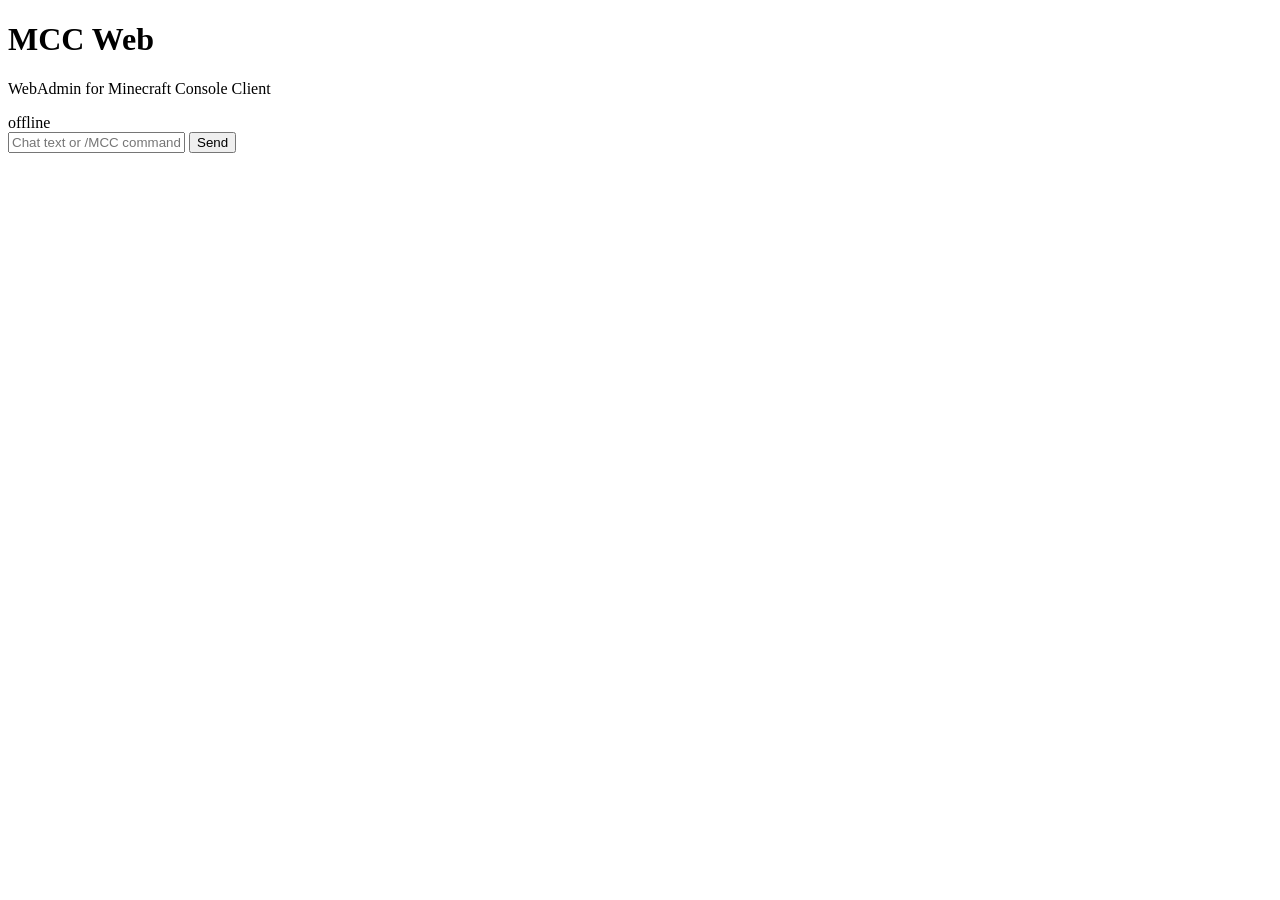
==== cmd/mcc-web/web/index.html @ 6a70a0b1 "Add initial web console" ====
<!doctype html>
<html lang="en">
<head>
  <meta charset="utf-8">
  <meta name="viewport" content="width=device-width,initial-scale=1">
  <title>Minecraft Console Client Web</title>
  <link rel="stylesheet" href="/styles.css">
</head>
<body>
  <main>
    <header>
      <div>
        <h1>MCC Web</h1>
        <p>WebAdmin for Minecraft Console Client</p>
      </div>
      <span id="state" class="badge offline">offline</span>
    </header>

    <section class="panel">
      <div id="log" class="log" aria-live="polite"></div>
      <form id="command-form">
        <input id="command" autocomplete="off" placeholder="Chat text or /MCC command" aria-label="Command">
        <button type="submit">Send</button>
      </form>
    </section>
  </main>
  <script src="/app.js" defer></script>
</body>
</html>
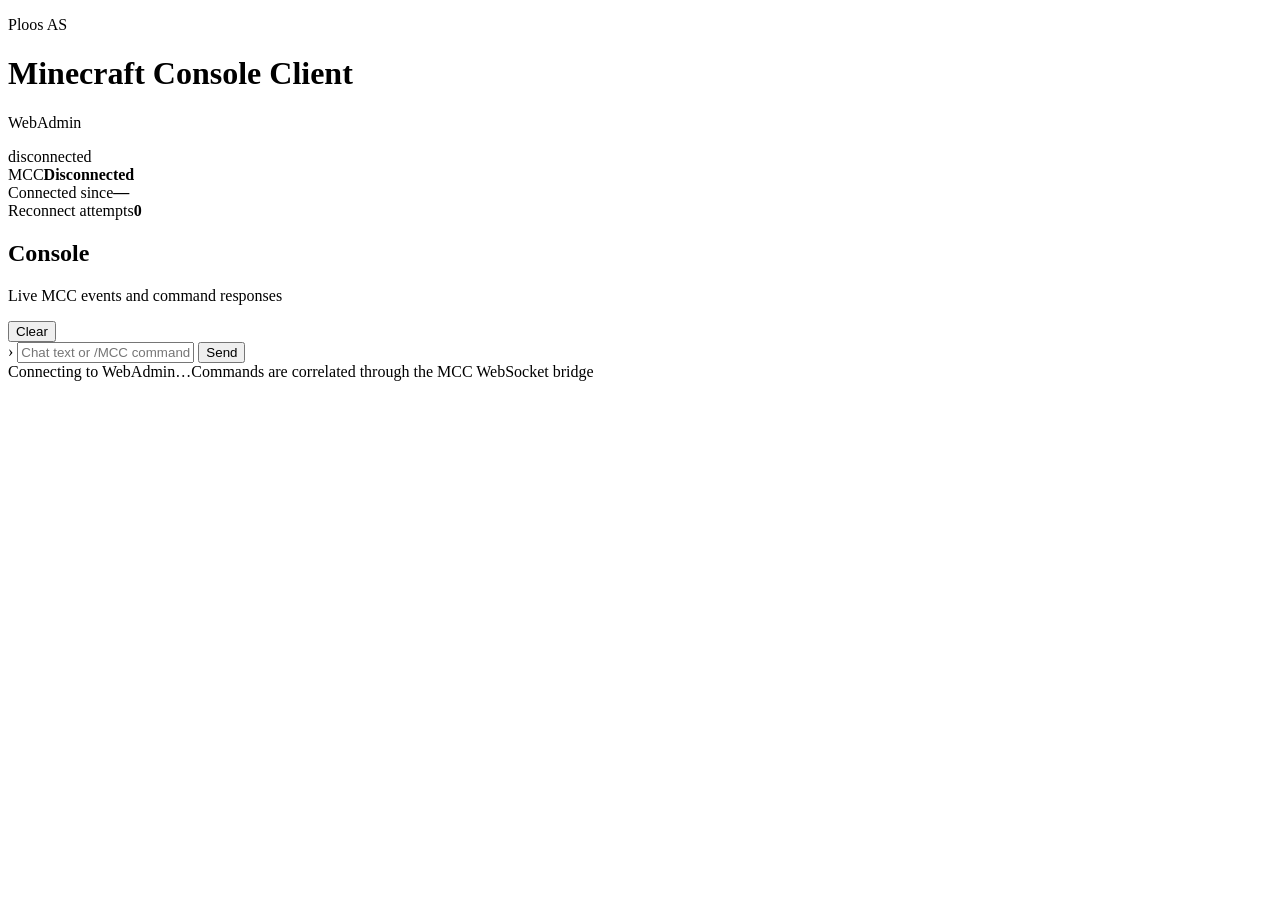
==== commit 6443031c: "Build M0.5 WebAdmin dashboard" ====
--- a/cmd/mcc-web/web/index.html
+++ b/cmd/mcc-web/web/index.html
@@ -3,26 +3,43 @@
 <head>
   <meta charset="utf-8">
   <meta name="viewport" content="width=device-width,initial-scale=1">
-  <title>Minecraft Console Client Web</title>
+  <title>MCC WebAdmin</title>
   <link rel="stylesheet" href="/styles.css">
 </head>
 <body>
   <main>
     <header>
       <div>
-        <h1>MCC Web</h1>
-        <p>WebAdmin for Minecraft Console Client</p>
+        <p class="eyebrow">Ploos AS</p>
+        <h1>Minecraft Console Client</h1>
+        <p class="subtitle">WebAdmin</p>
       </div>
-      <span id="state" class="badge offline">offline</span>
+      <div class="connection">
+        <span id="state-dot" class="dot"></span>
+        <span id="state">disconnected</span>
+      </div>
     </header>
 
-    <section class="panel">
-      <div id="log" class="log" aria-live="polite"></div>
+    <section class="stats" aria-label="Connection status">
+      <article><span class="label">MCC</span><strong id="mcc-state">Disconnected</strong></article>
+      <article><span class="label">Connected since</span><strong id="connected-at">—</strong></article>
+      <article><span class="label">Reconnect attempts</span><strong id="attempts">0</strong></article>
+    </section>
+
+    <section class="panel console-panel">
+      <div class="panel-heading">
+        <div><h2>Console</h2><p>Live MCC events and command responses</p></div>
+        <button id="clear" class="secondary" type="button">Clear</button>
+      </div>
+      <div id="log" class="log" aria-live="polite" aria-label="MCC event log"></div>
       <form id="command-form">
+        <span class="prompt">›</span>
         <input id="command" autocomplete="off" placeholder="Chat text or /MCC command" aria-label="Command">
-        <button type="submit">Send</button>
+        <button id="send" type="submit">Send</button>
       </form>
     </section>
+
+    <footer><span id="bridge-state">Connecting to WebAdmin…</span><span>Commands are correlated through the MCC WebSocket bridge</span></footer>
   </main>
   <script src="/app.js" defer></script>
 </body>
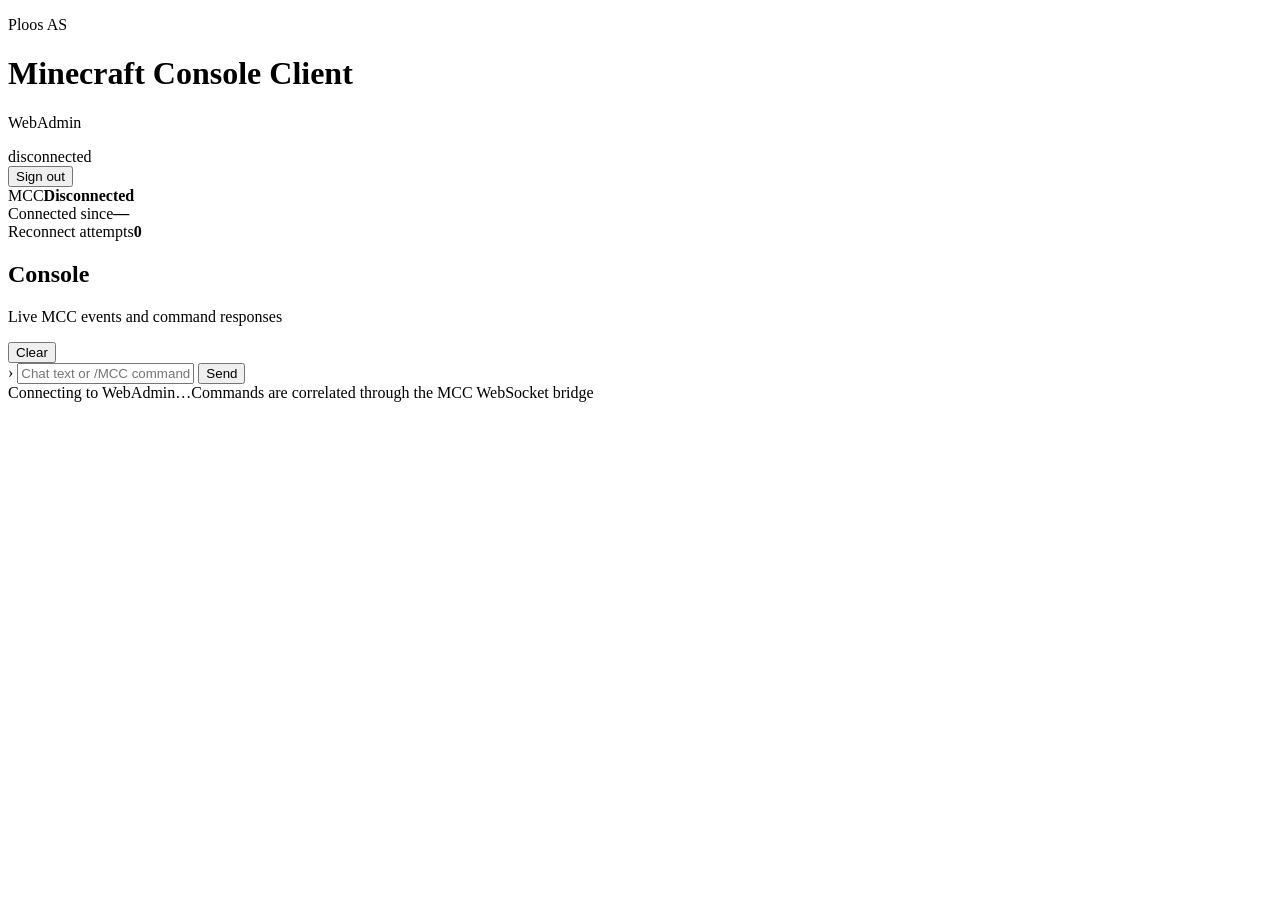
==== commit f8cca590: "Add WebAdmin sign-out control" ====
--- a/cmd/mcc-web/web/index.html
+++ b/cmd/mcc-web/web/index.html
@@ -14,9 +14,12 @@
         <h1>Minecraft Console Client</h1>
         <p class="subtitle">WebAdmin</p>
       </div>
-      <div class="connection">
-        <span id="state-dot" class="dot"></span>
-        <span id="state">disconnected</span>
+      <div class="header-actions">
+        <div class="connection">
+          <span id="state-dot" class="dot"></span>
+          <span id="state">disconnected</span>
+        </div>
+        <button id="logout" class="secondary" type="button">Sign out</button>
       </div>
     </header>
 
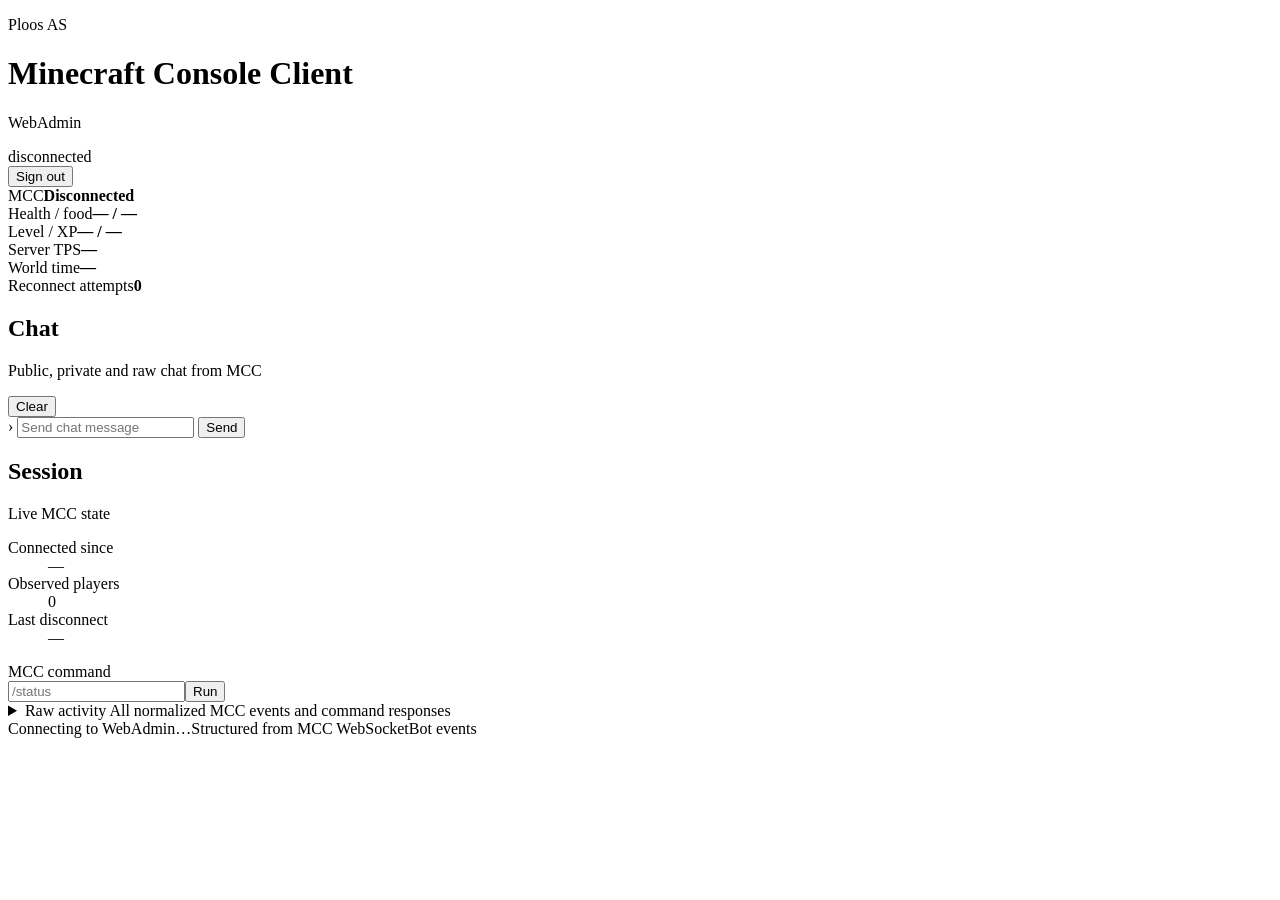
==== commit 9c776b07: "Build M0.7 structured chat and status UI" ====
--- a/cmd/mcc-web/web/index.html
+++ b/cmd/mcc-web/web/index.html
@@ -23,26 +23,50 @@
       </div>
     </header>
 
-    <section class="stats" aria-label="Connection status">
+    <section class="stats" aria-label="MCC status">
       <article><span class="label">MCC</span><strong id="mcc-state">Disconnected</strong></article>
-      <article><span class="label">Connected since</span><strong id="connected-at">—</strong></article>
+      <article><span class="label">Health / food</span><strong><span id="health">—</span> / <span id="food">—</span></strong></article>
+      <article><span class="label">Level / XP</span><strong><span id="level">—</span> / <span id="xp">—</span></strong></article>
+      <article><span class="label">Server TPS</span><strong id="tps">—</strong></article>
+      <article><span class="label">World time</span><strong id="world-time">—</strong></article>
       <article><span class="label">Reconnect attempts</span><strong id="attempts">0</strong></article>
     </section>
 
-    <section class="panel console-panel">
-      <div class="panel-heading">
-        <div><h2>Console</h2><p>Live MCC events and command responses</p></div>
-        <button id="clear" class="secondary" type="button">Clear</button>
-      </div>
-      <div id="log" class="log" aria-live="polite" aria-label="MCC event log"></div>
-      <form id="command-form">
-        <span class="prompt">›</span>
-        <input id="command" autocomplete="off" placeholder="Chat text or /MCC command" aria-label="Command">
-        <button id="send" type="submit">Send</button>
-      </form>
+    <section class="workspace">
+      <section class="panel chat-panel">
+        <div class="panel-heading">
+          <div><h2>Chat</h2><p>Public, private and raw chat from MCC</p></div>
+          <button id="clear-chat" class="secondary" type="button">Clear</button>
+        </div>
+        <div id="chat" class="chat" aria-live="polite" aria-label="Minecraft chat"></div>
+        <form id="chat-form" class="composer">
+          <span class="prompt">›</span>
+          <input id="chat-input" autocomplete="off" placeholder="Send chat message" aria-label="Chat message">
+          <button id="chat-send" type="submit">Send</button>
+        </form>
+      </section>
+
+      <aside class="panel side-panel">
+        <div class="panel-heading"><div><h2>Session</h2><p>Live MCC state</p></div></div>
+        <dl class="session-details">
+          <div><dt>Connected since</dt><dd id="connected-at">—</dd></div>
+          <div><dt>Observed players</dt><dd id="players">0</dd></div>
+          <div><dt>Last disconnect</dt><dd id="last-disconnect">—</dd></div>
+        </dl>
+        <form id="command-form" class="command-box">
+          <label for="command">MCC command</label>
+          <div><input id="command" autocomplete="off" placeholder="/status" aria-label="MCC command"><button id="send" type="submit">Run</button></div>
+        </form>
+      </aside>
     </section>
 
-    <footer><span id="bridge-state">Connecting to WebAdmin…</span><span>Commands are correlated through the MCC WebSocket bridge</span></footer>
+    <details class="panel activity-panel">
+      <summary>Raw activity <span>All normalized MCC events and command responses</span></summary>
+      <div class="activity-toolbar"><button id="clear" class="secondary" type="button">Clear</button></div>
+      <div id="log" class="log" aria-live="polite" aria-label="MCC event log"></div>
+    </details>
+
+    <footer><span id="bridge-state">Connecting to WebAdmin…</span><span>Structured from MCC WebSocketBot events</span></footer>
   </main>
   <script src="/app.js" defer></script>
 </body>
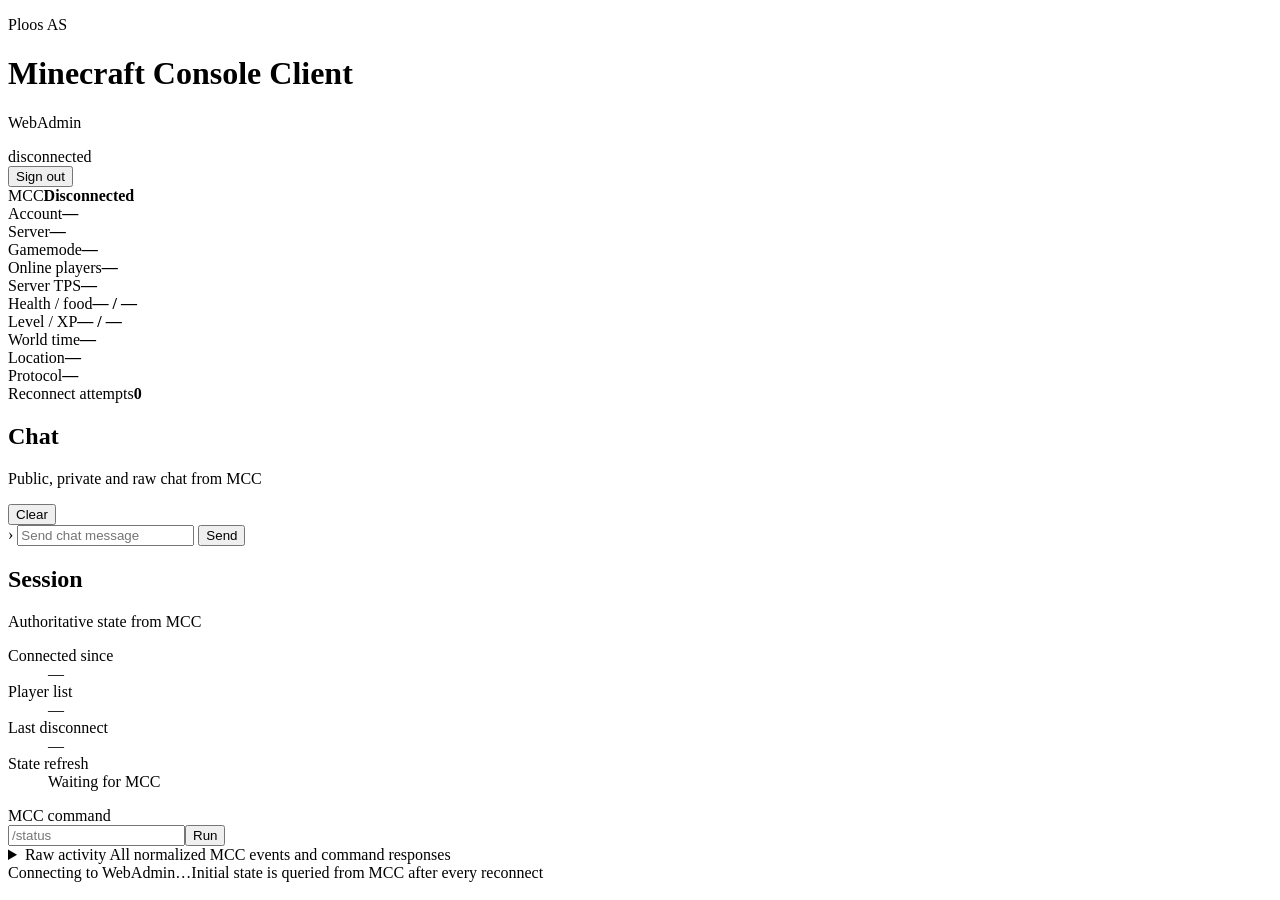
==== commit 1d9d14b4: "Add M0.8 authoritative state fields" ====
--- a/cmd/mcc-web/web/index.html
+++ b/cmd/mcc-web/web/index.html
@@ -25,10 +25,16 @@
 
     <section class="stats" aria-label="MCC status">
       <article><span class="label">MCC</span><strong id="mcc-state">Disconnected</strong></article>
+      <article><span class="label">Account</span><strong id="username">—</strong></article>
+      <article><span class="label">Server</span><strong id="server">—</strong></article>
+      <article><span class="label">Gamemode</span><strong id="gamemode">—</strong></article>
+      <article><span class="label">Online players</span><strong id="players">—</strong></article>
+      <article><span class="label">Server TPS</span><strong id="tps">—</strong></article>
       <article><span class="label">Health / food</span><strong><span id="health">—</span> / <span id="food">—</span></strong></article>
       <article><span class="label">Level / XP</span><strong><span id="level">—</span> / <span id="xp">—</span></strong></article>
-      <article><span class="label">Server TPS</span><strong id="tps">—</strong></article>
       <article><span class="label">World time</span><strong id="world-time">—</strong></article>
+      <article><span class="label">Location</span><strong id="location">—</strong></article>
+      <article><span class="label">Protocol</span><strong id="protocol">—</strong></article>
       <article><span class="label">Reconnect attempts</span><strong id="attempts">0</strong></article>
     </section>
 
@@ -47,11 +53,12 @@
       </section>
 
       <aside class="panel side-panel">
-        <div class="panel-heading"><div><h2>Session</h2><p>Live MCC state</p></div></div>
+        <div class="panel-heading"><div><h2>Session</h2><p>Authoritative state from MCC</p></div></div>
         <dl class="session-details">
           <div><dt>Connected since</dt><dd id="connected-at">—</dd></div>
-          <div><dt>Observed players</dt><dd id="players">0</dd></div>
+          <div><dt>Player list</dt><dd id="player-list">—</dd></div>
           <div><dt>Last disconnect</dt><dd id="last-disconnect">—</dd></div>
+          <div><dt>State refresh</dt><dd id="hydration-state">Waiting for MCC</dd></div>
         </dl>
         <form id="command-form" class="command-box">
           <label for="command">MCC command</label>
@@ -66,7 +73,7 @@
       <div id="log" class="log" aria-live="polite" aria-label="MCC event log"></div>
     </details>
 
-    <footer><span id="bridge-state">Connecting to WebAdmin…</span><span>Structured from MCC WebSocketBot events</span></footer>
+    <footer><span id="bridge-state">Connecting to WebAdmin…</span><span>Initial state is queried from MCC after every reconnect</span></footer>
   </main>
   <script src="/app.js" defer></script>
 </body>
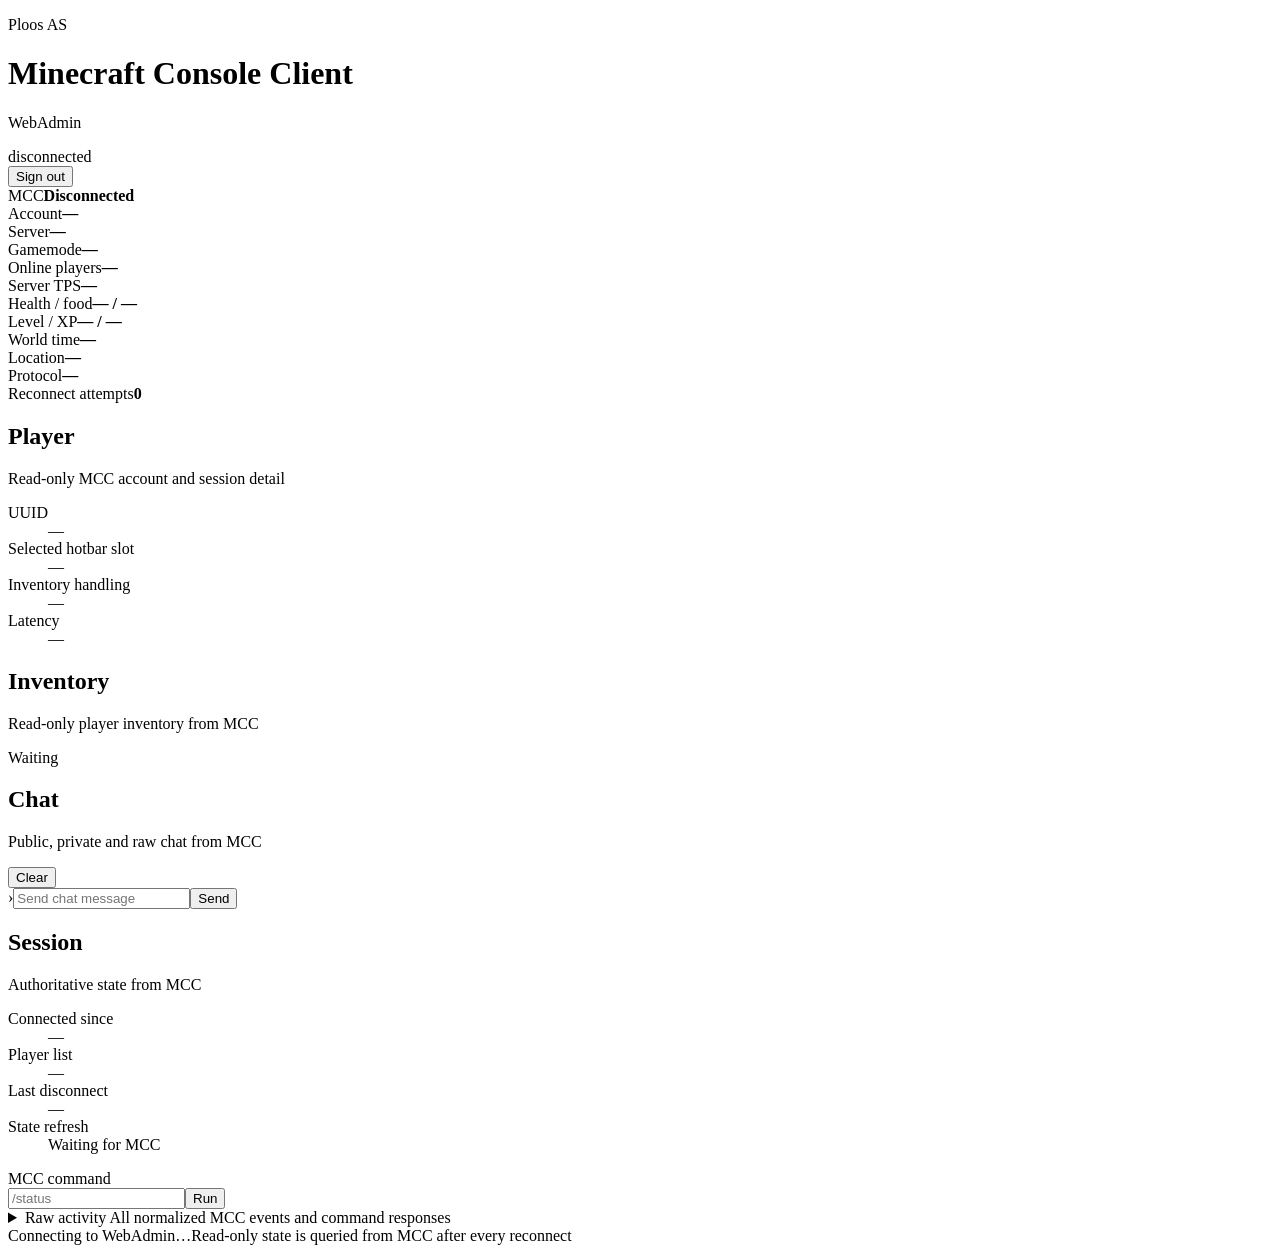
==== commit fcdf5673: "Add M0.9 player and inventory panels" ====
--- a/cmd/mcc-web/web/index.html
+++ b/cmd/mcc-web/web/index.html
@@ -15,10 +15,7 @@
         <p class="subtitle">WebAdmin</p>
       </div>
       <div class="header-actions">
-        <div class="connection">
-          <span id="state-dot" class="dot"></span>
-          <span id="state">disconnected</span>
-        </div>
+        <div class="connection"><span id="state-dot" class="dot"></span><span id="state">disconnected</span></div>
         <button id="logout" class="secondary" type="button">Sign out</button>
       </div>
     </header>
@@ -38,18 +35,27 @@
       <article><span class="label">Reconnect attempts</span><strong id="attempts">0</strong></article>
     </section>
 
+    <section class="detail-grid">
+      <section class="panel">
+        <div class="panel-heading"><div><h2>Player</h2><p>Read-only MCC account and session detail</p></div></div>
+        <dl class="session-details compact-details">
+          <div><dt>UUID</dt><dd id="uuid">—</dd></div>
+          <div><dt>Selected hotbar slot</dt><dd id="current-slot">—</dd></div>
+          <div><dt>Inventory handling</dt><dd id="inventory-enabled">—</dd></div>
+          <div><dt>Latency</dt><dd id="self-latency">—</dd></div>
+        </dl>
+      </section>
+      <section class="panel inventory-panel">
+        <div class="panel-heading"><div><h2>Inventory</h2><p>Read-only player inventory from MCC</p></div><span id="inventory-summary" class="panel-badge">Waiting</span></div>
+        <div id="inventory" class="inventory-grid" aria-label="Player inventory"></div>
+      </section>
+    </section>
+
     <section class="workspace">
       <section class="panel chat-panel">
-        <div class="panel-heading">
-          <div><h2>Chat</h2><p>Public, private and raw chat from MCC</p></div>
-          <button id="clear-chat" class="secondary" type="button">Clear</button>
-        </div>
+        <div class="panel-heading"><div><h2>Chat</h2><p>Public, private and raw chat from MCC</p></div><button id="clear-chat" class="secondary" type="button">Clear</button></div>
         <div id="chat" class="chat" aria-live="polite" aria-label="Minecraft chat"></div>
-        <form id="chat-form" class="composer">
-          <span class="prompt">›</span>
-          <input id="chat-input" autocomplete="off" placeholder="Send chat message" aria-label="Chat message">
-          <button id="chat-send" type="submit">Send</button>
-        </form>
+        <form id="chat-form" class="composer"><span class="prompt">›</span><input id="chat-input" autocomplete="off" placeholder="Send chat message" aria-label="Chat message"><button id="chat-send" type="submit">Send</button></form>
       </section>
 
       <aside class="panel side-panel">
@@ -60,10 +66,7 @@
           <div><dt>Last disconnect</dt><dd id="last-disconnect">—</dd></div>
           <div><dt>State refresh</dt><dd id="hydration-state">Waiting for MCC</dd></div>
         </dl>
-        <form id="command-form" class="command-box">
-          <label for="command">MCC command</label>
-          <div><input id="command" autocomplete="off" placeholder="/status" aria-label="MCC command"><button id="send" type="submit">Run</button></div>
-        </form>
+        <form id="command-form" class="command-box"><label for="command">MCC command</label><div><input id="command" autocomplete="off" placeholder="/status" aria-label="MCC command"><button id="send" type="submit">Run</button></div></form>
       </aside>
     </section>
 
@@ -73,7 +76,7 @@
       <div id="log" class="log" aria-live="polite" aria-label="MCC event log"></div>
     </details>
 
-    <footer><span id="bridge-state">Connecting to WebAdmin…</span><span>Initial state is queried from MCC after every reconnect</span></footer>
+    <footer><span id="bridge-state">Connecting to WebAdmin…</span><span>Read-only state is queried from MCC after every reconnect</span></footer>
   </main>
   <script src="/app.js" defer></script>
 </body>
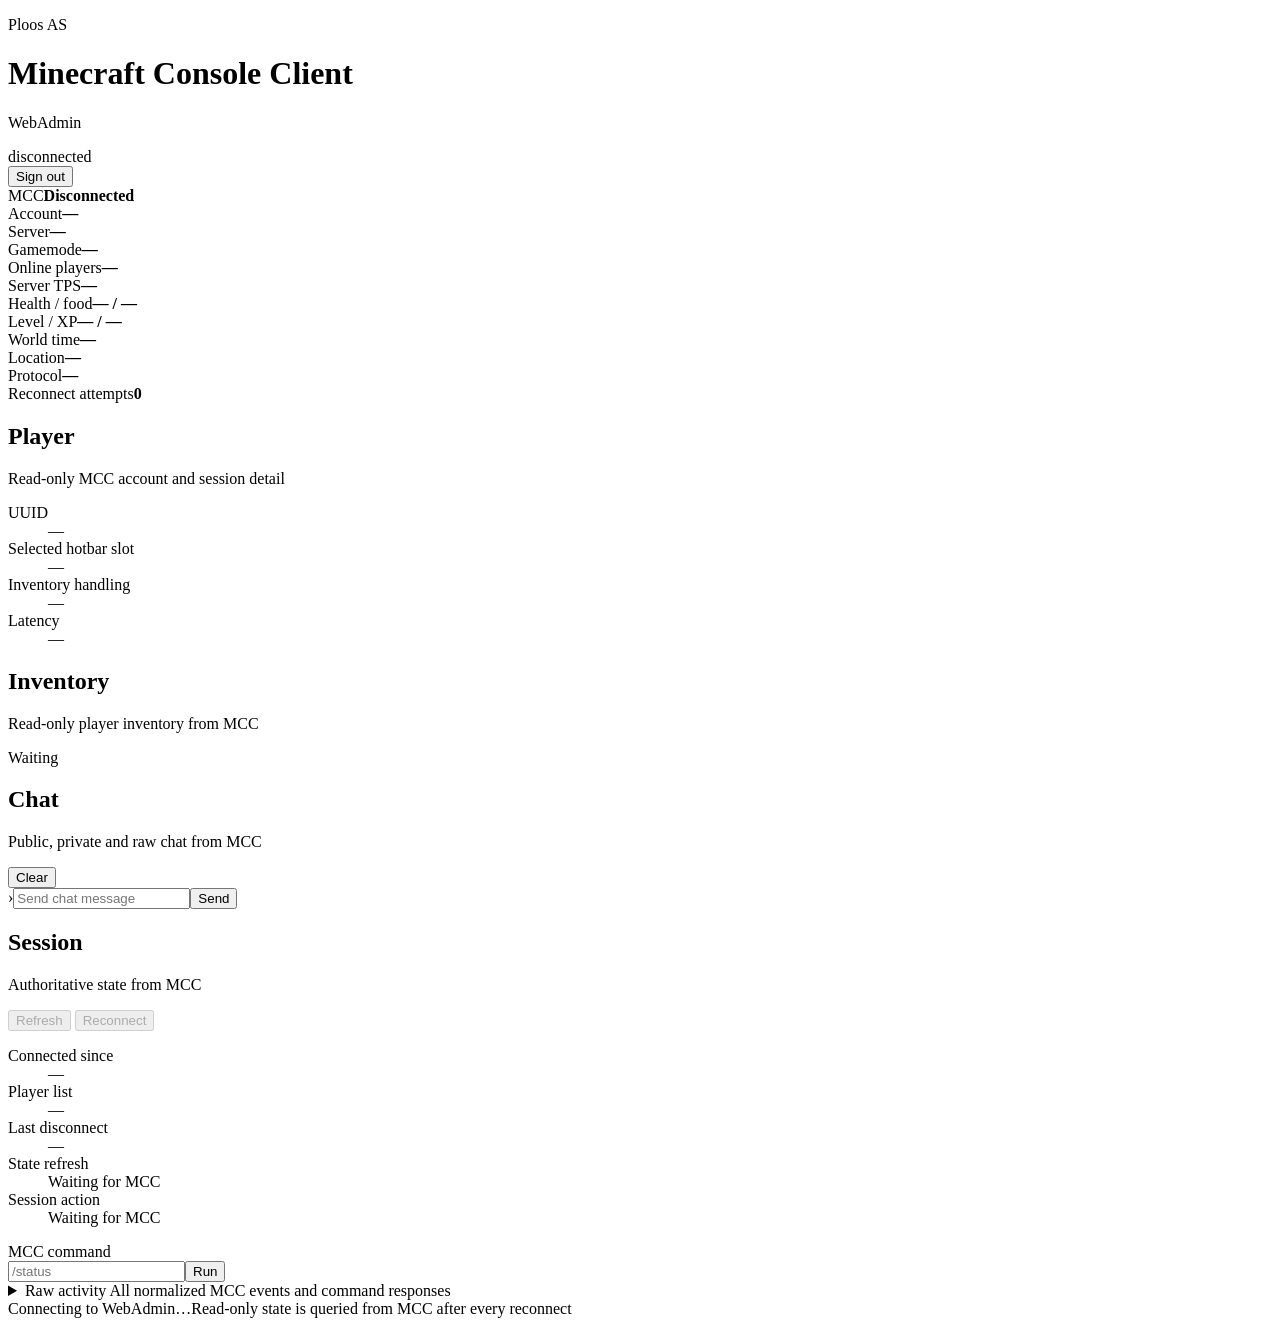
==== commit 9d5a3821: "Expose M1.2 refresh and reconnect controls" ====
--- a/cmd/mcc-web/web/index.html
+++ b/cmd/mcc-web/web/index.html
@@ -59,12 +59,19 @@
       </section>
 
       <aside class="panel side-panel">
-        <div class="panel-heading"><div><h2>Session</h2><p>Authoritative state from MCC</p></div></div>
+        <div class="panel-heading">
+          <div><h2>Session</h2><p>Authoritative state from MCC</p></div>
+          <div class="header-actions">
+            <button id="refresh-session" class="secondary" type="button" disabled>Refresh</button>
+            <button id="reconnect-session" class="secondary" type="button" disabled>Reconnect</button>
+          </div>
+        </div>
         <dl class="session-details">
           <div><dt>Connected since</dt><dd id="connected-at">—</dd></div>
           <div><dt>Player list</dt><dd id="player-list">—</dd></div>
           <div><dt>Last disconnect</dt><dd id="last-disconnect">—</dd></div>
           <div><dt>State refresh</dt><dd id="hydration-state">Waiting for MCC</dd></div>
+          <div><dt>Session action</dt><dd id="session-action-state">Waiting for MCC</dd></div>
         </dl>
         <form id="command-form" class="command-box"><label for="command">MCC command</label><div><input id="command" autocomplete="off" placeholder="/status" aria-label="MCC command"><button id="send" type="submit">Run</button></div></form>
       </aside>
@@ -79,5 +86,7 @@
     <footer><span id="bridge-state">Connecting to WebAdmin…</span><span>Read-only state is queried from MCC after every reconnect</span></footer>
   </main>
   <script src="/app.js" defer></script>
+  <script src="/m11.js" defer></script>
+  <script src="/m12.js" defer></script>
 </body>
 </html>
